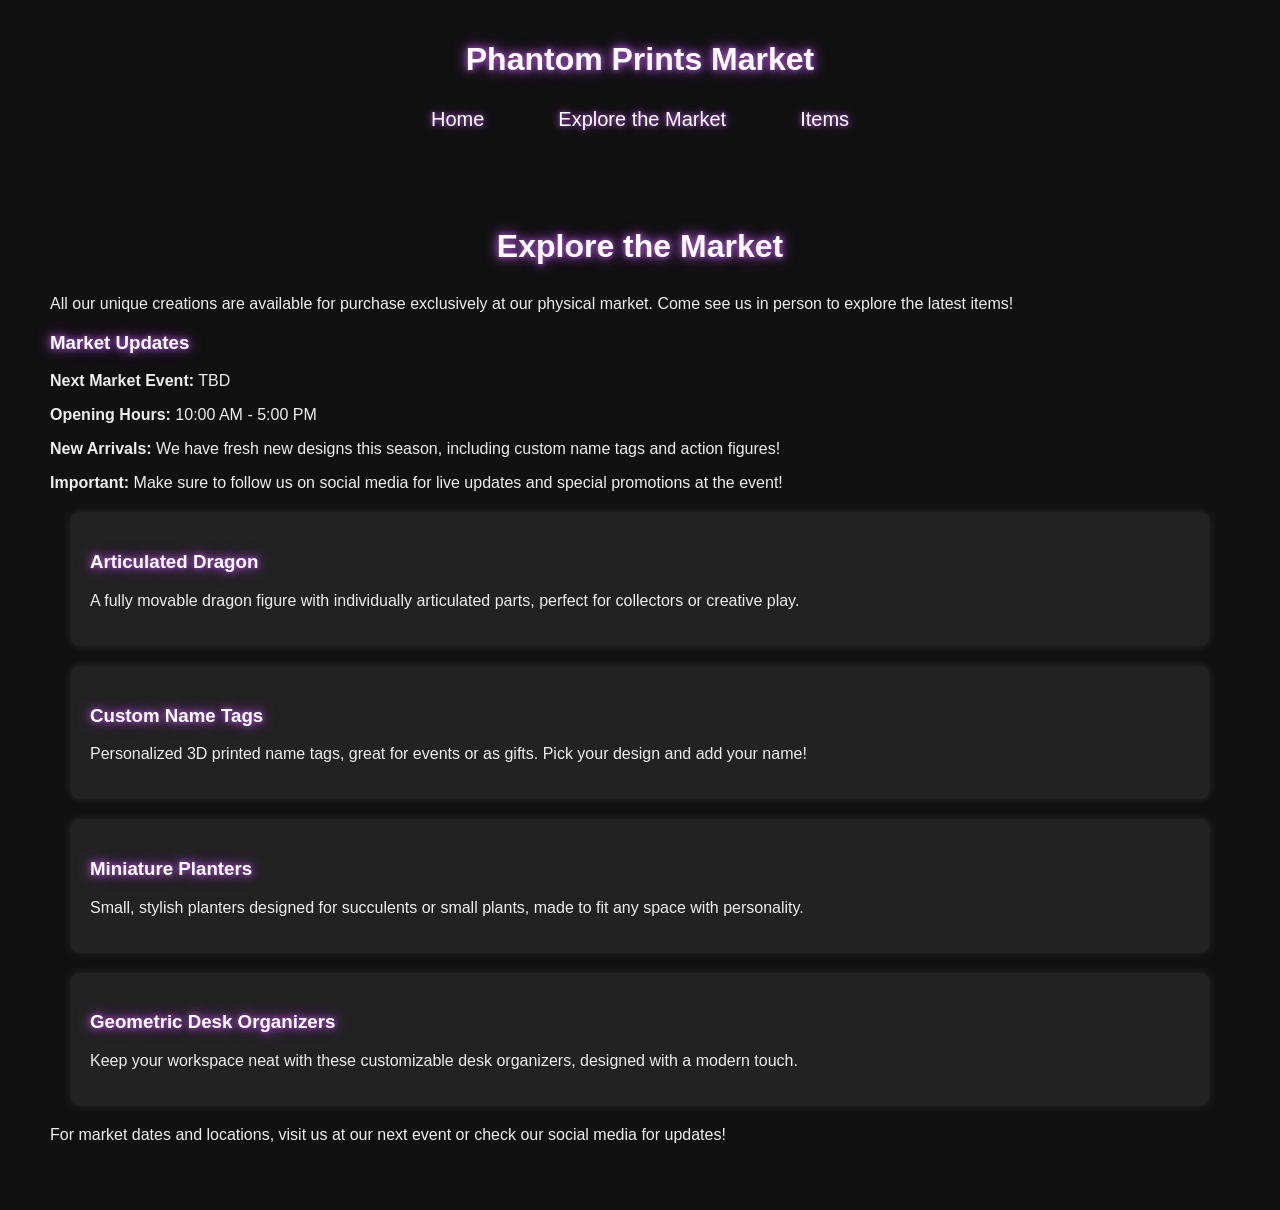
==== market.html @ a122a594 "Add files via upload" ====
<!DOCTYPE html>
<html lang="en">
<head>
  <meta charset="UTF-8">
  <meta name="viewport" content="width=device-width, initial-scale=1.0">
  <title>Phantom Prints - Explore the Market</title>
  <link rel="stylesheet" href="style.css">
  <script src="script.js" defer></script>
</head>
<body class="fade-in">

  <!-- HEADER SECTION -->
  <header>
    <h1 class="glow-text">Phantom Prints Market</h1>
    <nav>
      <ul>
        <li><a href="index.html" class="glow-link">Home</a></li>
        <li><a href="market.html" class="glow-link">Explore the Market</a></li>
        <li><a href="items.html" class="glow-link">Items</a></li>
      </ul>
    </nav>
  </header>

  <!-- MAIN CONTENT -->
  <main class="market">

    <!-- Section Title -->
    <h2 class="section-title glow-text">Explore the Market</h2>
    <p class="notice">
      All our unique creations are available for purchase exclusively at our physical market. Come see us in person to explore the latest items!
    </p>

    <!-- MARKET UPDATES SECTION -->
    <section class="updates">
      <h3 class="glow-text">Market Updates</h3>

      <!-- Update #1 -->
      <div class="update-item">
        <p><strong>Next Market Event:</strong> TBD</p>
        <p><strong>Opening Hours:</strong> 10:00 AM - 5:00 PM</p>
      </div>

      <!-- Update #2 -->
      <div class="update-item">
        <p><strong>New Arrivals:</strong> We have fresh new designs this season, including custom name tags and action figures!</p>
      </div>

      <!-- Update #3 -->
      <div class="update-item">
        <p><strong>Important:</strong> Make sure to follow us on social media for live updates and special promotions at the event!</p>
      </div>
    </section>

    <!-- PRODUCTS SECTION -->
    <section class="products">
      <div class="product-card">
        <h3 class="glow-text">Articulated Dragon</h3>
        <p>A fully movable dragon figure with individually articulated parts, perfect for collectors or creative play.</p>
      </div>

      <div class="product-card">
        <h3 class="glow-text">Custom Name Tags</h3>
        <p>Personalized 3D printed name tags, great for events or as gifts. Pick your design and add your name!</p>
      </div>

      <div class="product-card">
        <h3 class="glow-text">Miniature Planters</h3>
        <p>Small, stylish planters designed for succulents or small plants, made to fit any space with personality.</p>
      </div>

      <div class="product-card">
        <h3 class="glow-text">Geometric Desk Organizers</h3>
        <p>Keep your workspace neat with these customizable desk organizers, designed with a modern touch.</p>
      </div>
    </section>

    <!-- Call to Action Notice -->
    <p class="notice">
      For market dates and locations, visit us at our next event or check our social media for updates!
    </p>
  </main>

</body>
</html>
---- style.css ----
/* General Styles */
body {
  background-color: #111;
  color: #eee;
  font-family: 'Roboto', sans-serif;
  margin: 0;
  padding: 0;
  overflow-x: hidden;
  transition: background-color 0.5s ease;
}

header {
  text-align: center;
  padding: 20px;
}

.glow-text {
  color: #fff;
  text-shadow: 0 0 5px #8e44ad, 0 0 10px #8e44ad, 0 0 15px #8e44ad;
}

/* Navigation styles */
nav ul {
  list-style: none;
  padding: 0;
  margin: 0;
  display: flex;
  justify-content: center;
  gap: 30px; /* Spacing between buttons */
  margin-top: 30px;
}

nav ul li {
  display: inline-block;
}

.glow-link {
  color: #fff;
  text-decoration: none;
  font-size: 20px;
  text-shadow: 0 0 5px #8e44ad, 0 0 10px #8e44ad;
  padding: 10px 20px;
  border: 2px solid transparent;
  border-radius: 5px;
  transition: all 0.3s ease;
}

.glow-link:hover {
  color: #8e44ad;
  text-shadow: 0 0 15px #8e44ad;
  background-color: #333;
  border-color: #8e44ad;
}

.fade-in {
  animation: fadeIn 1.5s ease-in-out;
}

@keyframes fadeIn {
  from {
    opacity: 0;
  }
  to {
    opacity: 1;
  }
}

/* Page transitions */
body {
  animation: fadeIn 1s ease-in-out;
}

/* Home, Market, and Items Pages */
.home, .market, .items {
  padding: 50px;
}

.intro {
  text-align: center;
  margin-top: 100px;
}

/* Market and Items Pages */
.section-title {
  text-align: center;
  font-size: 32px;
  margin-bottom: 30px;
}

.product-card {
  background-color: #222;
  padding: 20px;
  margin: 20px;
  border-radius: 10px;
  box-shadow: 0 0 10px rgba(255, 255, 255, 0.1);
  transition: transform 0.3s ease;
}

.product-card:hover {
  transform: scale(1.05);
  box-shadow: 0 0 15px rgba(255, 255, 255, 0.3);
}

/* Links and Buttons */
button, a {
  background: none;
  border: 2px solid #8e44ad;
  padding: 10px 20px;
  color: #fff;
  font-size: 16px;
  cursor: pointer;
  transition: background 0.3s ease, transform 0.2s ease;
}

button:hover, a:hover {
  background-color: #8e44ad;
  transform: scale(1.05);
}
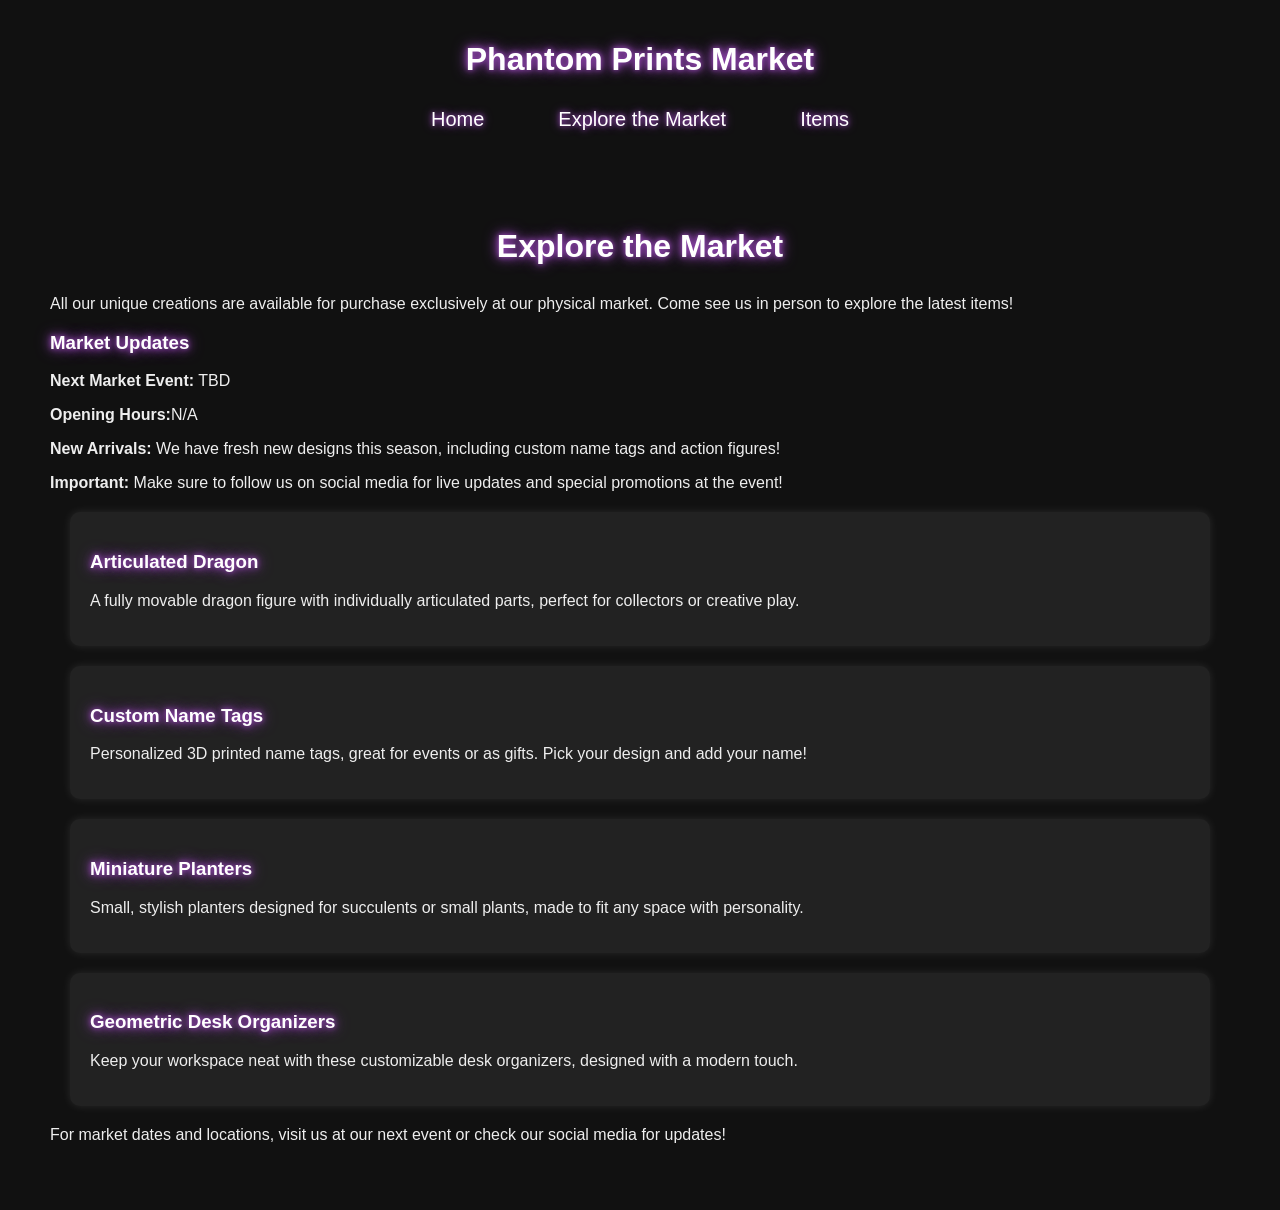
==== commit 1d21954e: "Update market.html" ====
--- a/market.html
+++ b/market.html
@@ -37,7 +37,7 @@
       <!-- Update #1 -->
       <div class="update-item">
         <p><strong>Next Market Event:</strong> TBD</p>
-        <p><strong>Opening Hours:</strong> 10:00 AM - 5:00 PM</p>
+        <p><strong>Opening Hours:</strong>N/A</p>
       </div>
 
       <!-- Update #2 -->
